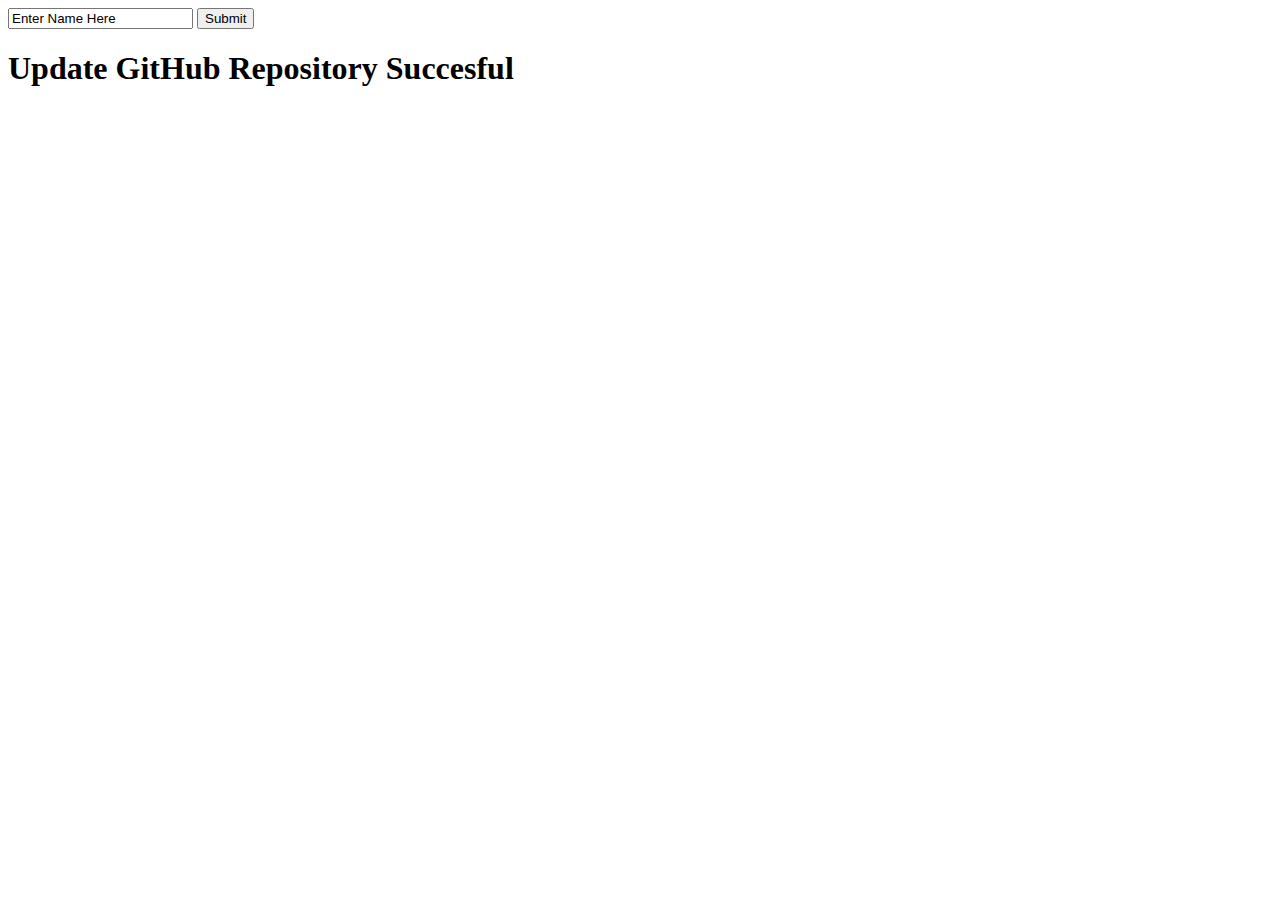
==== site/index.html @ 50ba3626 "Samll addtion to body test." ====
<html lang="en">
<head>
    <meta charset="UTF-8">
    <meta name="viewport" content="width=device-width, initial-scale=1.0">
    <title>Document</title>
</head>
<body>
    
<div class=col-xs-4>
<form action="" method="post">
<input type="text" name="name" value="Enter Name Here">
<input type="submit" name="submit">
</form>

<h1>Update GitHub Repository Succesful</h1>

</body>

</html>
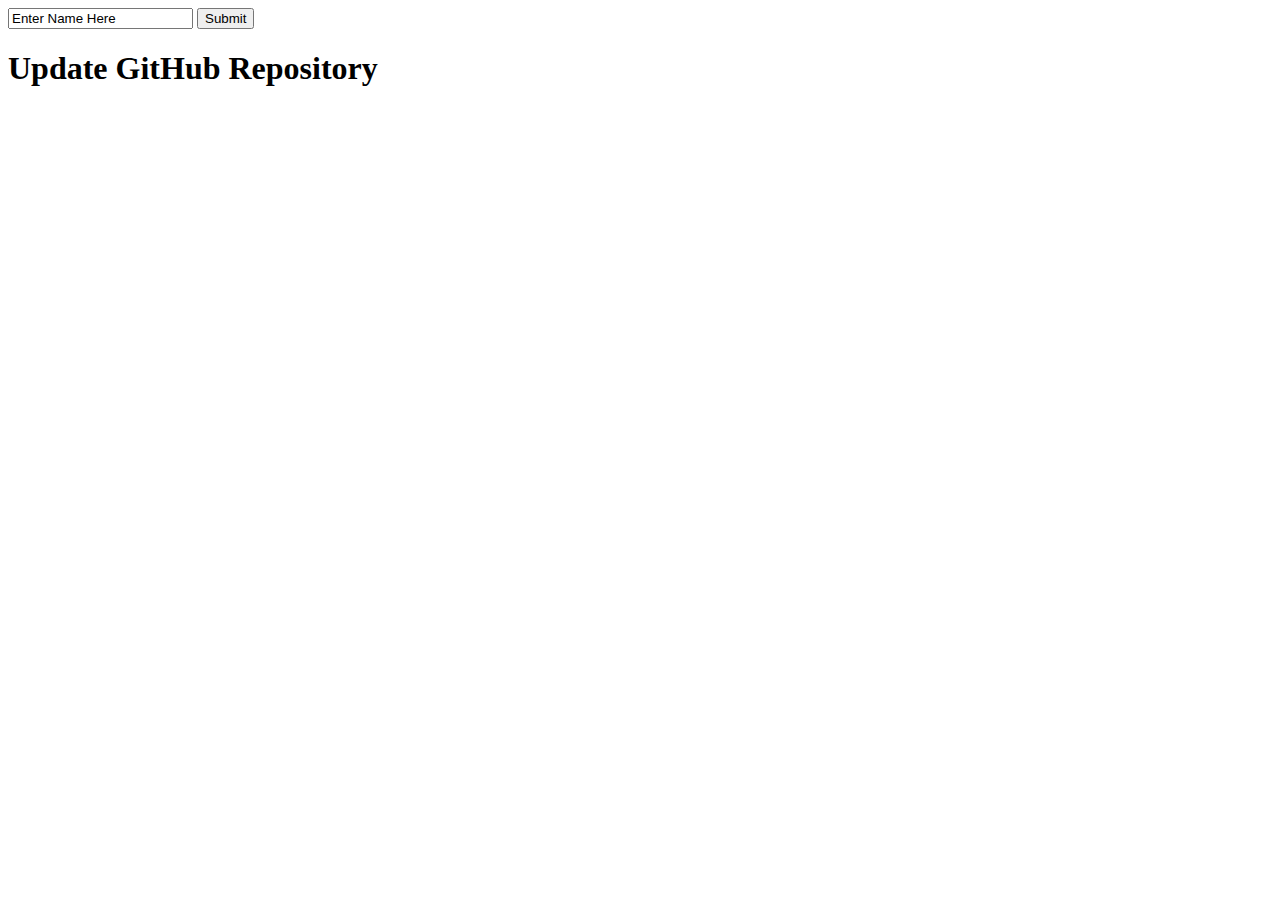
==== commit 3333b4ee: "test" ====
--- a/site/index.html
+++ b/site/index.html
@@ -12,7 +12,7 @@
 <input type="submit" name="submit">
 </form>
 
-<h1>Update GitHub Repository Succesful</h1>
+<h1>Update GitHub Repository </h1>
 
 </body>
 
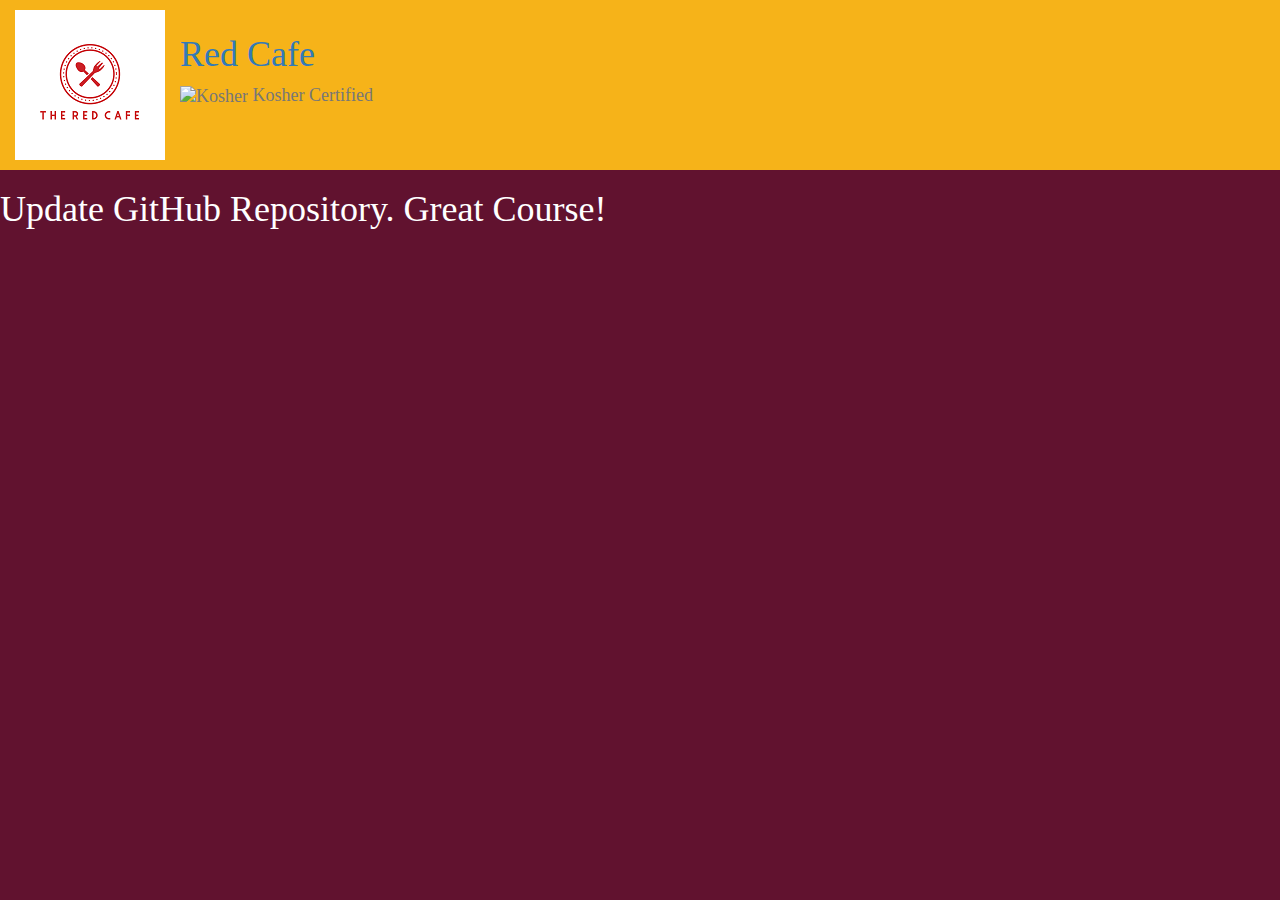
==== commit 80edb52e: "added nav bar" ====
--- a/site/index.html
+++ b/site/index.html
@@ -2,17 +2,39 @@
 <head>
     <meta charset="UTF-8">
     <meta name="viewport" content="width=device-width, initial-scale=1.0">
-    <title>Document</title>
+    <title>Resturant</title>
+    <link rel="stylesheet" href="css/bootstrap.min.css">
+    <link rel="stylesheet" href="css/styles.css">
 </head>
 <body>
-    
-<div class=col-xs-4>
-<form action="" method="post">
-<input type="text" name="name" value="Enter Name Here">
-<input type="submit" name="submit">
-</form>
+    <header>   
+        <nav id="header-nav" class="navbar navbar-default" >
+            <div class=container-fluid>
+              <div class="navbar-header">
+                  <a href="index.html" class="pull-left">
+                      <div id="logo-img" alt="Logo image"></div>
+                  </a>
+              </div>
 
-<h1>Update GitHub Repository </h1>
+              <div class="navbar-brand">
+                  <a href="index.html" class=""><h1>Red Cafe</h1></a>
+                
+                <p>
+                    <img src="images/Star-Klogo.png" alt="Kosher">
+                    <span>Kosher Certified</span>
+                </p>
+
+              </div>
+            </div>
+        </nav>  
+    </header>
+
+<h1>Update GitHub Repository. Great Course!</h1>
+
+<!-- jQuery (Bootstrap JS plugins depend on it) -->
+<script src="js/jquery-2.1.4.min.js"></script>
+<script src="js/bootstrap.min.js"></script>
+<script src="js/script.js"></script>
 
 </body>
 
--- a/site/css/styles.css
+++ b/site/css/styles.css
@@ -0,0 +1,19 @@
+body {
+    font-size: 16px;
+    color: #fff;
+    background-color: #61122f;
+    font-family: Oxygen;
+}
+
+#header-nav {
+    background-color: #f6b319;
+    border-radius: 0;
+    border: 0;
+}
+
+#logo-img {
+    background: url(../images/the-red-cafe.png) no-repeat;
+    width: 150px;
+    height: 150px;
+    margin: 10px 15px 10px 0px;
+}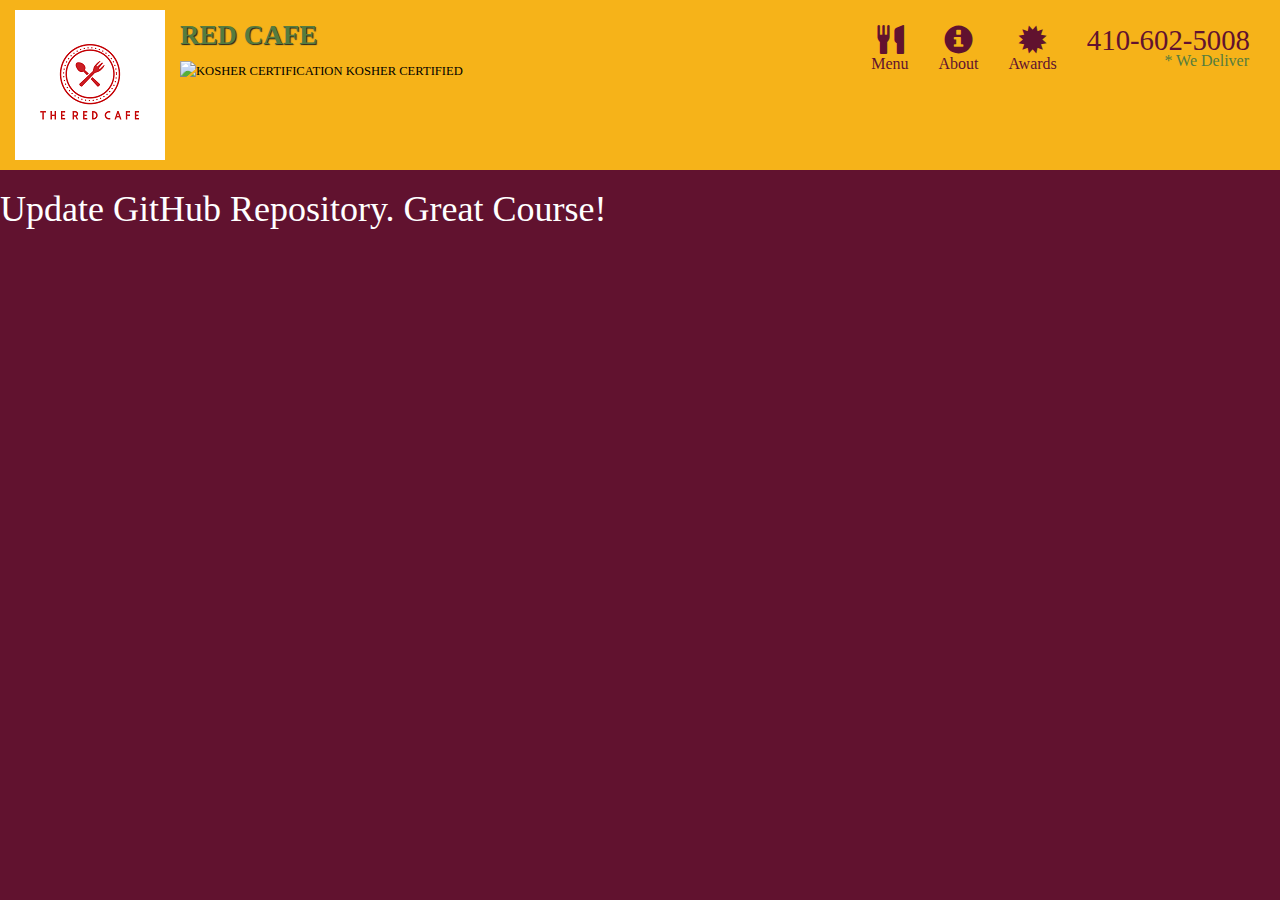
==== commit da789b24: "added list items" ====
--- a/site/index.html
+++ b/site/index.html
@@ -11,20 +11,50 @@
         <nav id="header-nav" class="navbar navbar-default" >
             <div class=container-fluid>
               <div class="navbar-header">
-                  <a href="index.html" class="pull-left">
-                      <div id="logo-img" alt="Logo image"></div>
-                  </a>
-              </div>
+                  <a href="index.html" class="pull-left  visible-md visible-lg";>
+                      <div id="logo-img" alt="Logo image"></div> 
+                    </a>
 
               <div class="navbar-brand">
                   <a href="index.html" class=""><h1>Red Cafe</h1></a>
                 
                 <p>
-                    <img src="images/Star-Klogo.png" alt="Kosher">
+                    <img src="images/Star-Klogo.png" alt="Kosher certification">
                     <span>Kosher Certified</span>
                 </p>
 
               </div>
+              
+              <!-- Collapsable Menu-->
+              <button type="button" class="navbar-toggle collapsed" data-toggle="collapse" data-target="#collapsable-nav" aria-expanded="false">
+                <span class="sr-only">Toggle navigation</span>
+                <span class="icon-bar"></span>
+                <span class="icon-bar"></span>
+                <span class="icon-bar"></span>
+              </button>
+            </div> <!--Navbar-header end-->
+
+            <div id="collapsable-nav" class="collapse navbar-collapse">
+                <ul id="nav-list" class="nav navbar-nav navbar-right">
+                 <li>
+                   <a href="menu-categories.html">
+                     <span class="glyphicon glyphicon-cutlery"></span><br class="hidden-xs"> Menu</a>
+                 </li>
+                 <li>
+                   <a href="#">
+                     <span class="glyphicon glyphicon-info-sign"></span><br class="hidden-xs"> About</a>
+                 </li>
+                 <li>
+                   <a href="#">
+                     <span class="glyphicon glyphicon-certificate"></span><br class="hidden-xs"> Awards</a>
+                 </li>
+                 <li id="phone" class="hidden-xs">
+                   <a href="tel:410-602-5008">
+                     <span>410-602-5008</span></a><div>* We Deliver</div>
+                 </li>
+               </ul><!-- #nav-list -->
+             </div><!-- .collapse .navbar-collapse -->
+
             </div>
         </nav>  
     </header>
--- a/site/css/styles.css
+++ b/site/css/styles.css
@@ -16,4 +16,72 @@
     width: 150px;
     height: 150px;
     margin: 10px 15px 10px 0px;
+    
+}
+
+.navbar-brand {
+    padding-top: 25px;
+}
+
+.navbar-brand h1 {
+    color: #557c3e;
+    font-size: 1.5em;
+    text-transform: uppercase;
+    font-weight: bold;
+    text-shadow: 1px 1px 1px #222;
+    line-height: .75;
+    margin-top: 0;
+    margin-bottom: 0;
+}
+
+
+.navbar-brand a:hover, .navbar-brand a:focus {
+    text-decoration: none;
+}
+
+.navbar-brand p {
+    color: #000;
+    text-transform: uppercase;
+    font-size: .7em;
+    margin-top: 15px;
+}
+
+.navbar-brand p span {
+    vertical-align: middle;
+}
+
+#nav-list {
+    margin-top: 10px;
+}
+
+#nav-list a {
+    color: #61122f;
+    text-align: center;
+}
+
+#nav-list a:hover {
+    background: #e7e7e7;
+}
+
+#nav-list a span {
+    font-size: 1.8em;
+}
+
+#phone {
+    margin-top: 5px;
+}
+
+#phone a {
+    text-align: right;
+    padding-bottom: 0;
+}
+
+#phone div {
+    color: 557c3e;
+    text-align: right;
+    padding-right: 16px;
+}
+
+.navbar-header button.navbar-toggle, .navbar-header .icon-bar {
+    border: 1px solid #61122f;
 }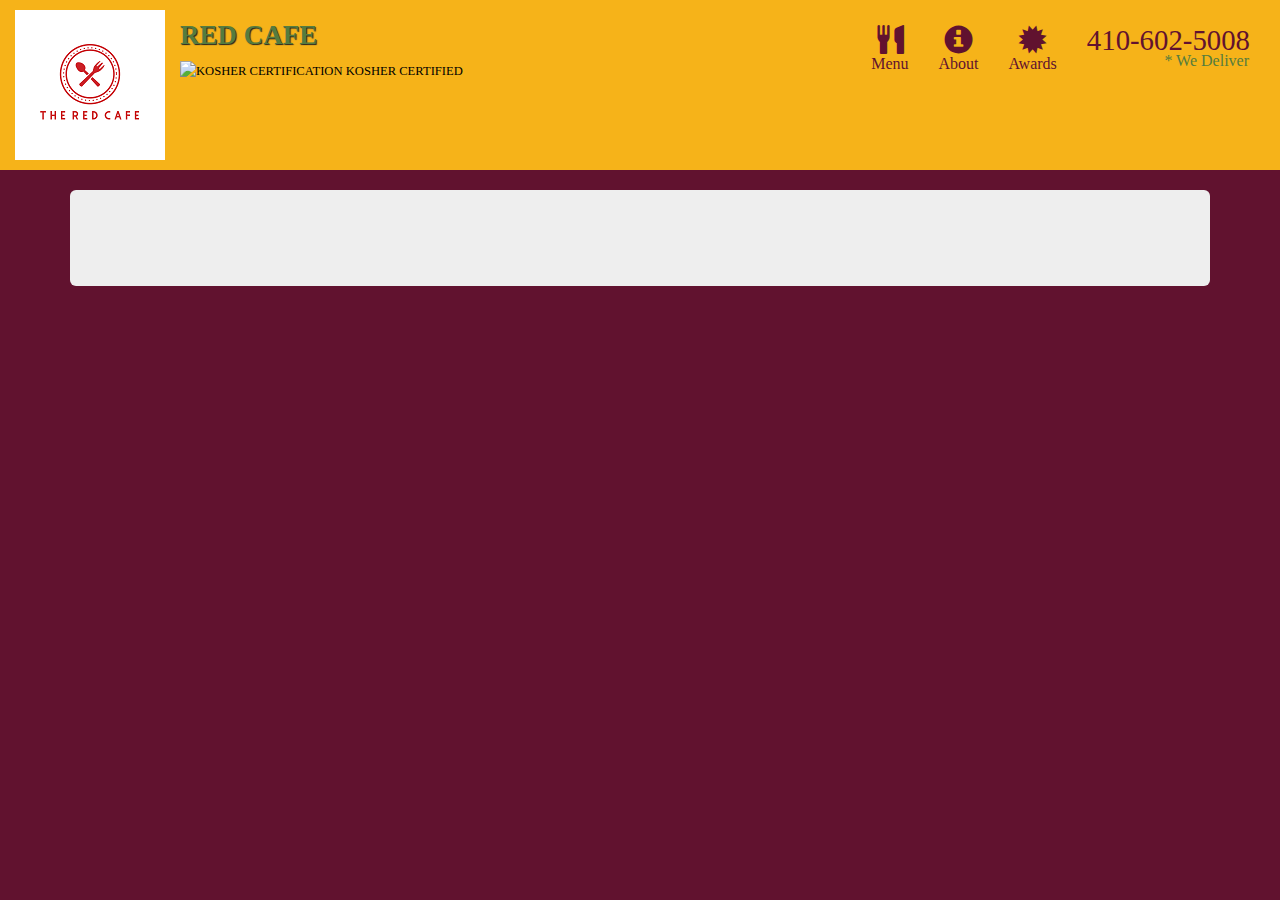
==== commit 0b05df0a: "added jumbotron" ====
--- a/site/index.html
+++ b/site/index.html
@@ -59,7 +59,23 @@
         </nav>  
     </header>
 
-<h1>Update GitHub Repository. Great Course!</h1>
+    <div id="call-btn" class="visible-xs">
+      <a href="tel:410-602-5008" class="btn">
+        <span class="glyphicon glyphicon-earphone"></span>
+        410-602-5008
+      </a>
+    </div>
+    <div id="xs-deliver" class="text-center visible-xs">* We Deliver</div>
+
+ <div id="main-content" class="container">
+   <div class="jumbotron">
+     <img src="images/jumbotron_768.jpg" alt="Picture of restaurant" class="img-responsive visible-xs">
+   </div>
+
+
+
+
+ </div>
 
 <!-- jQuery (Bootstrap JS plugins depend on it) -->
 <script src="js/jquery-2.1.4.min.js"></script>
--- a/site/css/styles.css
+++ b/site/css/styles.css
@@ -84,4 +84,78 @@
 
 .navbar-header button.navbar-toggle, .navbar-header .icon-bar {
     border: 1px solid #61122f;
+}
+
+.navbar-header button {
+    clear: both;
+    margin-top: -30px;
+}
+
+/* END HEADER */
+
+/******** Large Devices Only *******/
+@media (min-width: 1200px) {
+
+}
+/******** Medium Devices Only *******/
+@media (min-width: 992px) and (max-width: 1199px) {
+    #logo-img {
+    background: url(../images/the-red-cafe-logo-medium.png) no-repeat;
+    width: 100px;
+    height: 100px;
+    margin: 5px 5px 5px 0px;
+    }
+}
+/******** Small Devices Only *******/
+@media (min-width: 768px) and (max-width: 991px) {
+    
+}
+/******** Extra Small Devices Only *******/
+@media (max-width: 767px) {
+ .navbar-brand {
+     padding-top: 10px;
+     height: 80px;
+ }   
+
+ .navbar-brand h1 { /* Business Name */
+    padding-top: 10px;
+    font-size: 5vw;
+ }
+
+ .navbar-brand p { /* Kosher Cert */
+    font-size: .6em;
+    margin-top: 12px;
+ }
+
+ .navbar-brand p img { /*Star K*/
+    height: 20px;
+ }
+
+ #collapsable-nav a {
+     font-size: 1.2em;
+ }
+
+ #collapsable-nav a span {
+    font-size: 1em;
+    margin-right: 5px;
+}
+ 
+#call-btn > a {
+    font-size: 1.5em;
+    display: block;
+    margin: 0 20px;
+    padding: 10px;
+    border: 2px solid #fff;
+    background-color: #f6b319;
+    color: #951c49;
+  }
+  #xs-deliver {
+    margin-top: 5px;
+    font-size: .7em;
+    letter-spacing: .1em;
+    text-transform: uppercase;
+  }
+/* End Header */
+
+
 }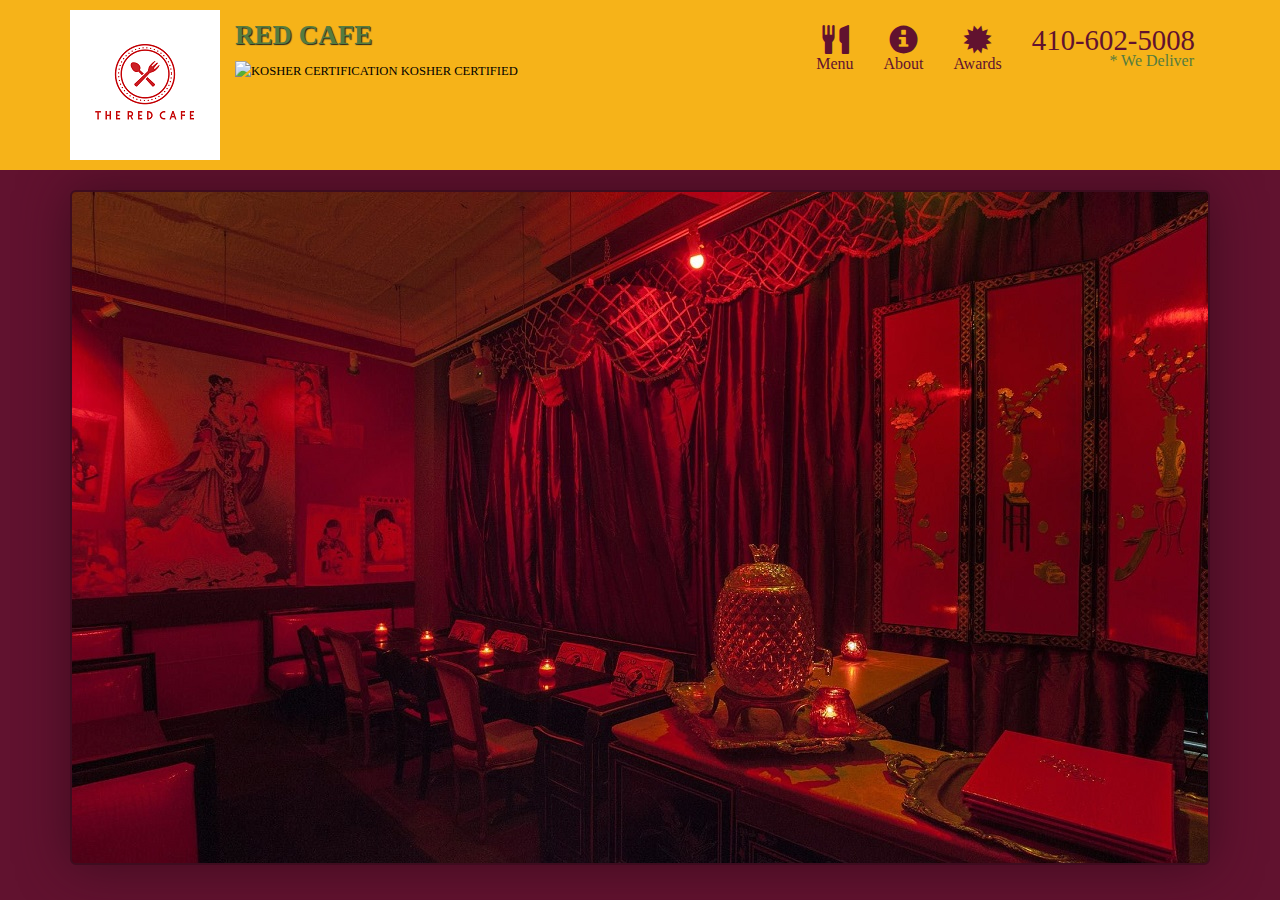
==== commit 510239a8: "added media queries to jambatron" ====
--- a/site/index.html
+++ b/site/index.html
@@ -9,7 +9,7 @@
 <body>
     <header>   
         <nav id="header-nav" class="navbar navbar-default" >
-            <div class=container-fluid>
+            <div class=container>
               <div class="navbar-header">
                   <a href="index.html" class="pull-left  visible-md visible-lg";>
                       <div id="logo-img" alt="Logo image"></div> 
--- a/site/css/styles.css
+++ b/site/css/styles.css
@@ -96,6 +96,13 @@
 /******** Large Devices Only *******/
 @media (min-width: 1200px) {
 
+    .jumbotron {
+        background-image: url(../images/jumbotron_1200.jpg);
+        height: 675px;
+        box-shadow: 0 0 50px #3F0C1F;
+        border: 2px solid #3F0C1F;
+    }
+
 }
 /******** Medium Devices Only *******/
 @media (min-width: 992px) and (max-width: 1199px) {
@@ -105,10 +112,22 @@
     height: 100px;
     margin: 5px 5px 5px 0px;
     }
+
+    .jumbotron {
+        background-image: url(../images/jumbotron_922.jpg);
+        height: 558px;
+        box-shadow: 0 0 50px #3F0C1F;
+        border: 2px solid #3F0C1F;
+    }
 }
 /******** Small Devices Only *******/
 @media (min-width: 768px) and (max-width: 991px) {
-    
+    .jumbotron {
+        background-image: url(../images/jumbotron_768.jpg);
+        height: 432px;
+        box-shadow: 0 0 50px #3F0C1F;
+        border: 2px solid #3F0C1F;
+    }
 }
 /******** Extra Small Devices Only *******/
 @media (max-width: 767px) {
@@ -157,5 +176,11 @@
   }
 /* End Header */
 
+/* Home Page */
+.container .jumbotron {
+    padding: 0;
+    box-shadow: 0 0 50px #3F0C1F;
+    border: 2px solid #3F0C1F;
+}
 
 }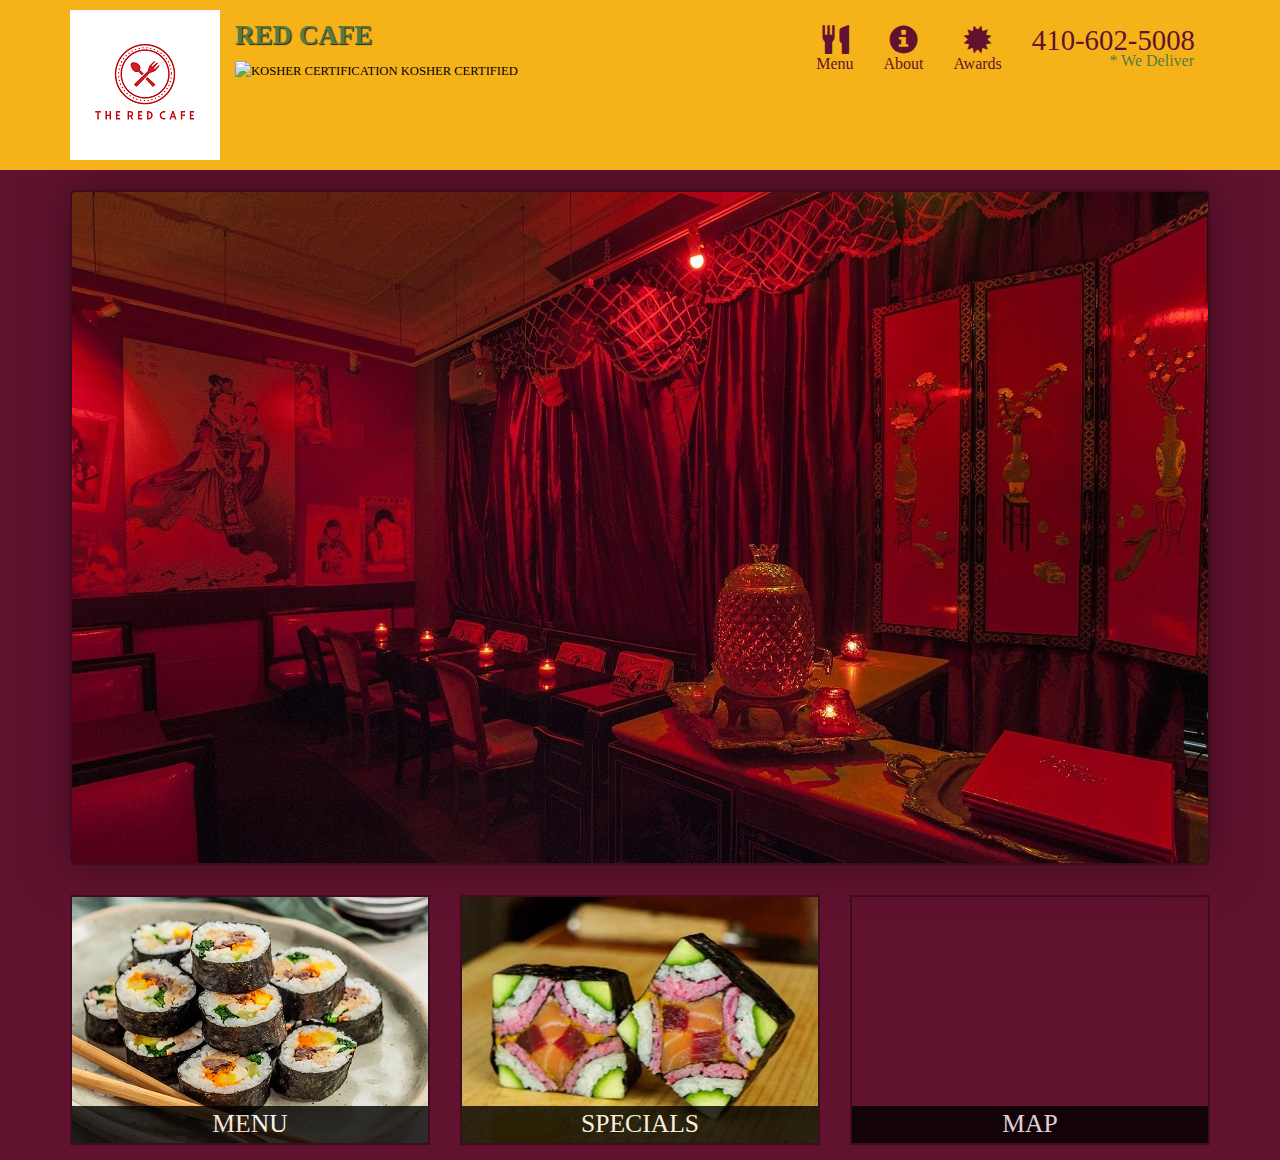
==== commit dd16037e: "added menu/specials/map tile" ====
--- a/site/index.html
+++ b/site/index.html
@@ -72,6 +72,20 @@
      <img src="images/jumbotron_768.jpg" alt="Picture of restaurant" class="img-responsive visible-xs">
    </div>
 
+   <div class="row">
+     <div class="col-md-4 col-sm-6 col-xs-12">
+       <a href="menu-categories.html"><div id="menu-title"><span>menu</span></div></a>
+     </div>
+     <div class="col-md-4 col-sm-6 col-xs-12">
+      <a href="single-category.html"><div id="specials-title"><span>specials</span></div></a>
+     </div>
+     <div class="col-md-4 col-sm-12 col-xs-12">
+      <a href="https://g.page/woodfurnitureSA?share" targe="_blank"><div id="map-title">
+        <iframe src="https://www.google.com/maps/embed?pb=!1m14!1m8!1m3!1d13257.149350549218!2d18.6488341!3d-33.8306998!3m2!1i1024!2i768!4f13.1!3m3!1m2!1s0x0%3A0xbe164477b97cae3b!2sEco%20Furniture%20Design%20Durbanville%20Furniture%20Store!5e0!3m2!1sen!2sza!4v1610635278069!5m2!1sen!2sza" width="100%" height="250" frameborder="0" style="border:0;" allowfullscreen="" aria-hidden="false" tabindex="0"></iframe>
+        <span>map</span></div></a>
+     </div>
+   </div>
+
 
 
 
--- a/site/css/styles.css
+++ b/site/css/styles.css
@@ -93,6 +93,49 @@
 
 /* END HEADER */
 
+/* HOME PAGE */
+.container .jumbotron {
+    padding: 0;
+    box-shadow: 0 0 50px #3F0C1F;
+    border: 2px solid #3F0C1F;
+}
+
+#menu-title, #specials-title, #map-title {
+    position: relative;
+    height: 250px;
+    width: 100%;
+    border: 2px solid #3F0C1F;
+    margin-bottom: 15px;
+    overflow: hidden;
+}
+
+#menu-title:hover, #specials-title:hover, #map-title:hover {
+    box-shadow: 0 1px 5px 1px #cccccc;
+}
+
+#menu-title {
+    background: url(../images/menu_tile.jpg) no-repeat;
+    background-position: center;
+}
+
+#specials-title {
+    background: url(../images/specials_tile.jpg) no-repeat;
+    background-position: center;
+}
+
+#menu-title span, #specials-title span, #map-title span {
+    position: absolute;
+    width: 100%;
+    bottom: 0;
+    right: 0;
+    background-color: #000;
+    text-transform: uppercase;
+    font-size: 1.6em;
+    text-align: center;
+    color: #fff;
+    opacity: .8;
+
+}
 /******** Large Devices Only *******/
 @media (min-width: 1200px) {
 
@@ -176,11 +219,23 @@
   }
 /* End Header */
 
-/* Home Page */
-.container .jumbotron {
-    padding: 0;
-    box-shadow: 0 0 50px #3F0C1F;
-    border: 2px solid #3F0C1F;
-}
-
+#menu-title, #specials-title {
+    width: 360px;
+    margin: 0 auto 15px
+}
+}
+
+/******** Super Extra Small Devices Only *******/
+@media (max-width: 479px) {
+    /* Home Page */
+    .navbar-brand h1 {
+        padding-top: 5px;
+        font-size: 6vw;
+    }
+
+
+    #menu-title, #specials-title {
+        width: 280px;
+        margin: 0 auto 15px;
+    }
 }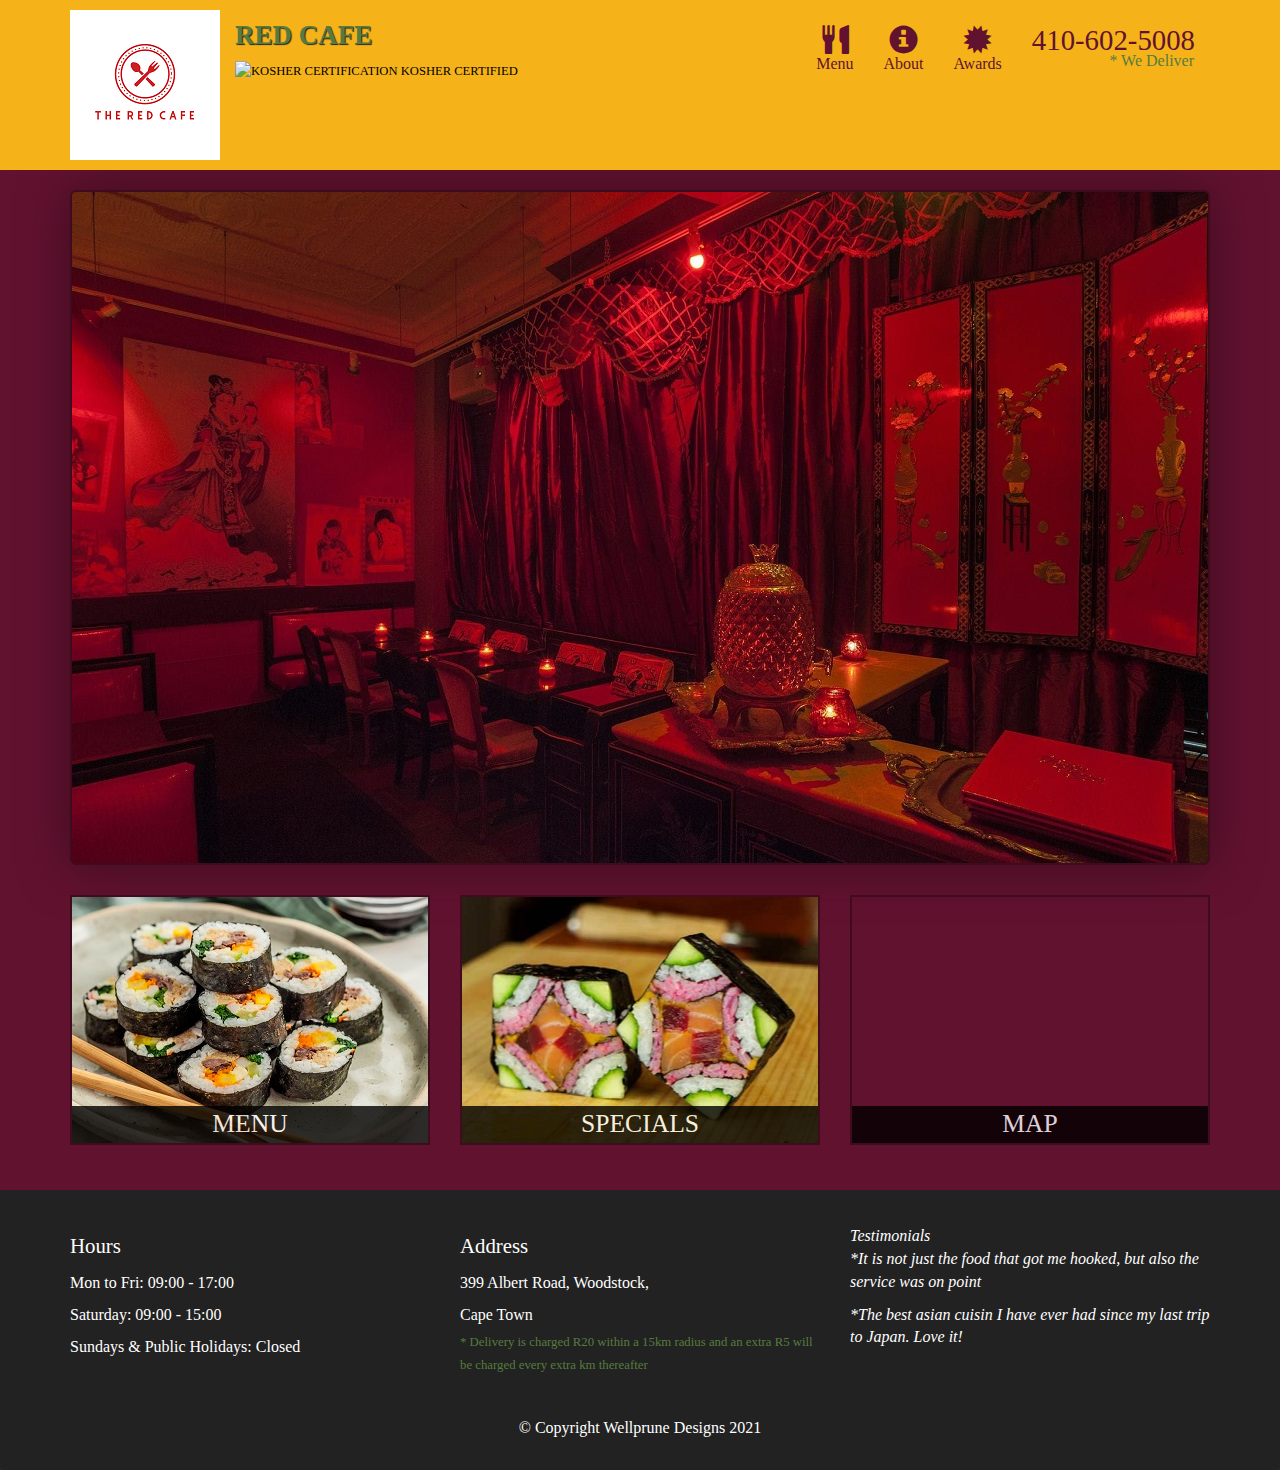
==== commit defdd61d: "styled landing page footer" ====
--- a/site/index.html
+++ b/site/index.html
@@ -57,7 +57,7 @@
 
             </div>
         </nav>  
-    </header>
+    </header> 
 
     <div id="call-btn" class="visible-xs">
       <a href="tel:410-602-5008" class="btn">
@@ -84,12 +84,40 @@
         <iframe src="https://www.google.com/maps/embed?pb=!1m14!1m8!1m3!1d13257.149350549218!2d18.6488341!3d-33.8306998!3m2!1i1024!2i768!4f13.1!3m3!1m2!1s0x0%3A0xbe164477b97cae3b!2sEco%20Furniture%20Design%20Durbanville%20Furniture%20Store!5e0!3m2!1sen!2sza!4v1610635278069!5m2!1sen!2sza" width="100%" height="250" frameborder="0" style="border:0;" allowfullscreen="" aria-hidden="false" tabindex="0"></iframe>
         <span>map</span></div></a>
      </div>
-   </div>
+   </div> <!-- End of Tiles -->
+ </div> <!-- End of Main Content -->
 
-
-
-
- </div>
+ <footer class="panel-footer">
+  <div class="container">
+    <div class="row">
+      <section id="hours" class="col-sm-4">
+        <span>Hours</span><br>
+        Mon to Fri: 09:00 - 17:00 <br>
+        Saturday: 09:00 - 15:00 <br>
+        Sundays & Public Holidays: Closed 
+        <hr class="visible-xs">
+      </section>
+      <section id="address" class="col-sm-4">
+        <span>Address</span><br>
+        399 Albert Road, Woodstock,<br>
+        Cape Town <br>
+        <p>* Delivery is charged R20 within a 15km radius and an extra 
+          R5 will be charged every extra km thereafter</p>
+        <hr class="visible-xs">
+      </section>
+      <section id="testimonials" class="col-sm-4">
+        <span>Testimonials</span><br>
+        <p>*It is not just the food that got me hooked,
+          but also the service was on point
+        </p>
+        <p>*The best asian cuisin I have ever had since
+          my last trip to Japan. Love it!
+        </p>
+      </section>
+    </div> <!--End of Footer Row Container-->
+    <div class="text-center">&copy; Copyright Wellprune Designs 2021</div>
+  </div> <!--End of Container-->
+</footer> <!--End of Footer-->
 
 <!-- jQuery (Bootstrap JS plugins depend on it) -->
 <script src="js/jquery-2.1.4.min.js"></script>
--- a/site/css/styles.css
+++ b/site/css/styles.css
@@ -134,7 +134,41 @@
     text-align: center;
     color: #fff;
     opacity: .8;
-
+}
+
+/* FOOTER */
+.panel-footer {
+    margin-top: 30px;
+    padding-top: 35px;
+    padding-bottom: 30px;
+    background-color: #222;
+    border-top: 0;
+}
+
+.panel-footer div .row {
+    margin-bottom: 30px;   
+}
+
+#hours, #address {
+    line-height: 2;
+}
+
+#hours span, #address span {
+    font-size: 1.3em;
+}
+
+#address p {
+    color: #557c3e;
+    font-size: .8em;
+    line-height: 1.8;
+}
+
+#testimonials {
+    font-style: italic;
+}
+
+#testimonials p:nth-child(2) {
+    margin-top: 35px;
 }
 /******** Large Devices Only *******/
 @media (min-width: 1200px) {
@@ -223,6 +257,20 @@
     width: 360px;
     margin: 0 auto 15px
 }
+
+.panel-footer section {
+    text-align: center;
+    margin-bottom: 30px;
+}
+
+.panel-footer section:nth-child(3) {
+    margin-bottom: 0;
+}
+
+.panel-footer section hr {
+    width: 50%;
+}
+
 }
 
 /******** Super Extra Small Devices Only *******/
@@ -238,4 +286,6 @@
         width: 280px;
         margin: 0 auto 15px;
     }
+
+
 }